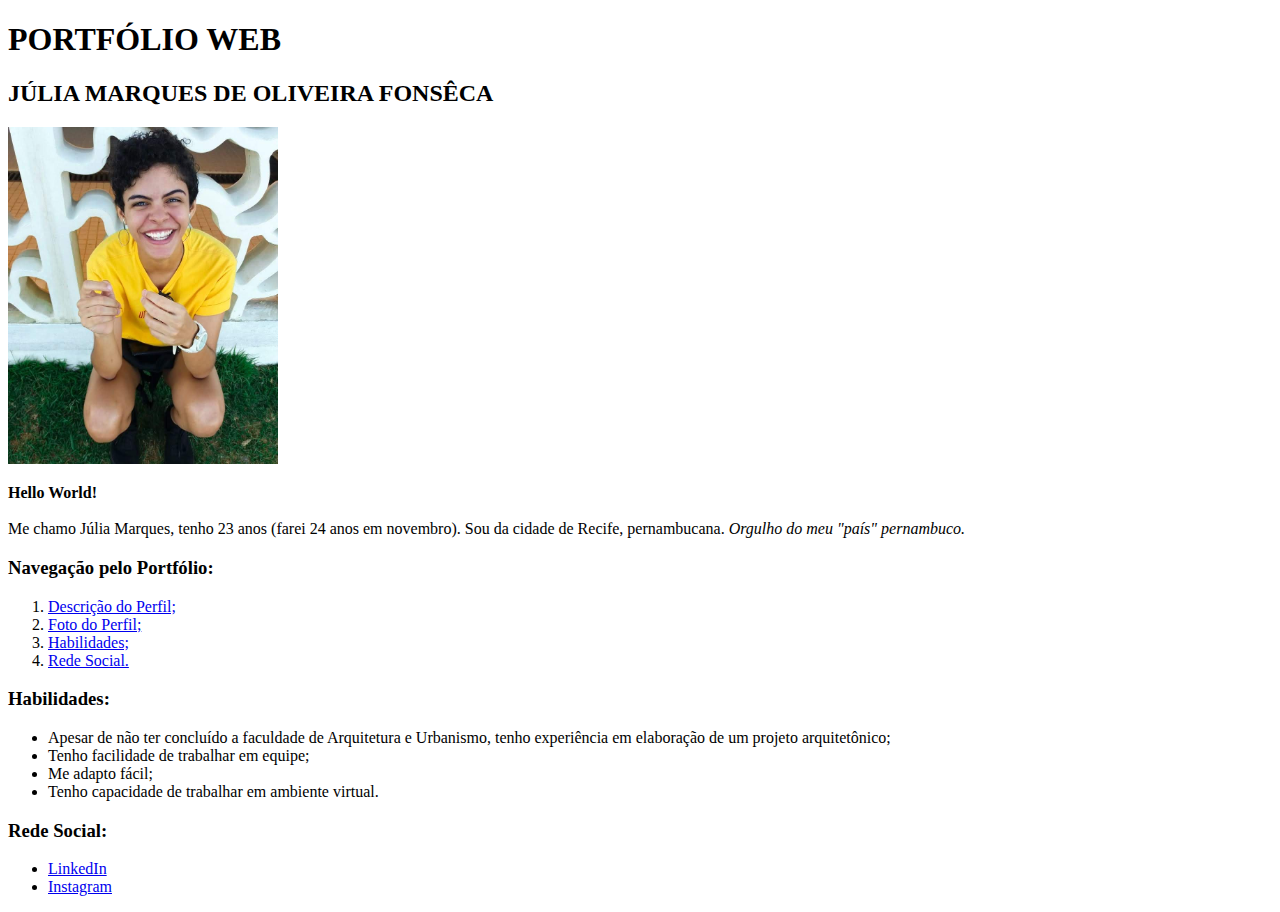
==== index.html @ 98a26c0e "HTML renomeado" ====
<!DOCTYPE html>
<html lang="pt-br">

<head>
  <meta charset="UTF-8">
  <meta http-equiv="X-UA-Compatible" content="IE=edge">
  <meta name="viewport" content="width=device-width, initial-scale=1.0">
  <title>Portfólio - Júlia Marques</title>
</head>

<body>
  <h1>PORTFÓLIO WEB</h1>
  <h2>JÚLIA MARQUES DE OLIVEIRA FONSÊCA</h2>
  <img id="Foto" src="eu.jpg" alt="Foto de Júlia Marques" width="270px"><br>
  <p id="Descrição"><strong>Hello World!</strong><br><br> Me chamo Júlia Marques, tenho 23 anos (farei 24 anos em novembro). Sou da cidade
  de Recife, pernambucana. <em>Orgulho do meu "país" pernambuco.</em> </p>

  <h3>Navegação pelo Portfólio:</h3>
  <ol>
    <li><a href="#Descrição">Descrição do Perfil;</a> </li> 
    <li><a href="#Foto">Foto do Perfil;</a></li>
    <li><a href="#Habilidades">Habilidades;</a> </li>
    <li><a href="#Rede">Rede Social.</a> </li>
  </ol>
  <h3 id="Habilidades">Habilidades:</h3>
  <ul>
    <li>Apesar de não ter concluído a faculdade de Arquitetura e Urbanismo, tenho experiência em elaboração de um projeto arquitetônico;</li>
    <li>Tenho facilidade de trabalhar em equipe;</li>
    <li>Me adapto fácil;</li>
    <li>Tenho capacidade de trabalhar em ambiente virtual.</li>
  </ul>
  <h3 id="Rede">Rede Social:</h3>
  <ul>
    <li><a href="https://www.linkedin.com/in/fonseca-julia/" target="_blank">LinkedIn</a></li>
    <li><a href="https://www.instagram.com/julia_marqss/">Instagram</a></li>
  </ul>

</body>

</html>
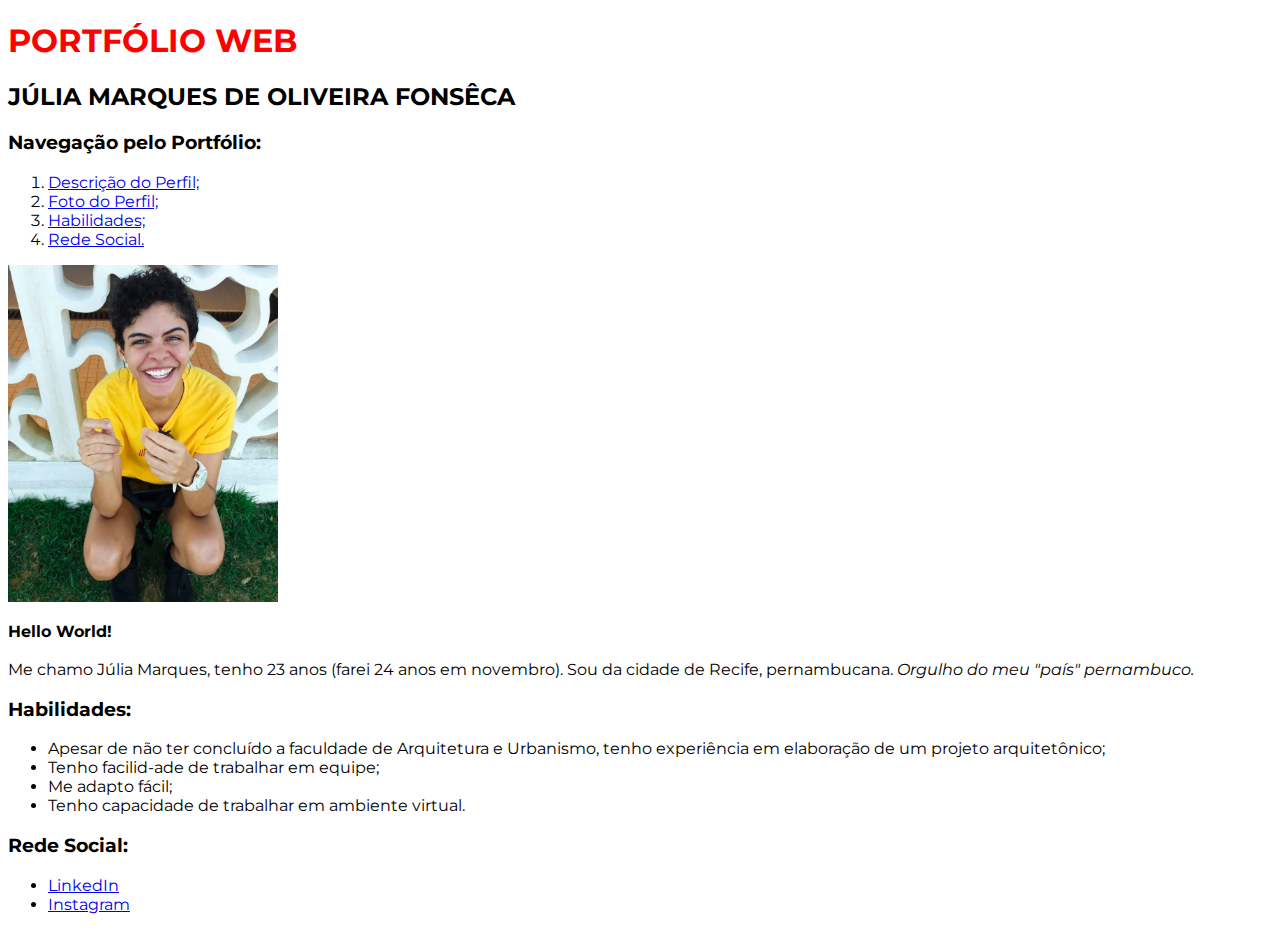
==== commit 19c1383b: "Mudança de fonte da página" ====
--- a/index.html
+++ b/index.html
@@ -5,27 +5,53 @@
   <meta charset="UTF-8">
   <meta http-equiv="X-UA-Compatible" content="IE=edge">
   <meta name="viewport" content="width=device-width, initial-scale=1.0">
+  <link rel="preconnect" href="https://fonts.googleapis.com">
+  <link rel="preconnect" href="https://fonts.gstatic.com" crossorigin>
+  <link
+    href="https://fonts.googleapis.com/css2?family=Montserrat:ital,wght@0,100;0,200;0,300;0,400;0,500;0,600;0,700;0,800;0,900;1,100;1,200;1,300;1,400;1,500;1,600;1,700;1,800;1,900&display=swap"
+    rel="stylesheet">
   <title>Portfólio - Júlia Marques</title>
+  <style>
+    body {
+      font-family:Montserrat, sans-serif;
+    }
+
+    /*Seletor de tag*/
+    h1 {
+      color: red;
+    }
+
+    /*Seletor de classe*/
+    .texto-azul {
+      color: blue;
+    }
+
+    /*Seletor de ID*/
+    #texto-amarelo {
+      color: yellow;
+    }
+  </style>
 </head>
 
 <body>
   <h1>PORTFÓLIO WEB</h1>
   <h2>JÚLIA MARQUES DE OLIVEIRA FONSÊCA</h2>
-  <img id="Foto" src="eu.jpg" alt="Foto de Júlia Marques" width="270px"><br>
-  <p id="Descrição"><strong>Hello World!</strong><br><br> Me chamo Júlia Marques, tenho 23 anos (farei 24 anos em novembro). Sou da cidade
-  de Recife, pernambucana. <em>Orgulho do meu "país" pernambuco.</em> </p>
-
   <h3>Navegação pelo Portfólio:</h3>
   <ol>
-    <li><a href="#Descrição">Descrição do Perfil;</a> </li> 
+    <li><a href="#Descrição">Descrição do Perfil;</a> </li>
     <li><a href="#Foto">Foto do Perfil;</a></li>
     <li><a href="#Habilidades">Habilidades;</a> </li>
     <li><a href="#Rede">Rede Social.</a> </li>
   </ol>
+  <img id="Foto" src="eu.jpg" alt="Foto de Júlia Marques" width="270px"><br>
+  <p id="Descrição"><strong>Hello World!</strong><br><br> Me chamo Júlia Marques, tenho 23 anos (farei 24 anos em
+    novembro). Sou da cidade
+    de Recife, pernambucana. <em>Orgulho do meu "país" pernambuco.</em> </p>
   <h3 id="Habilidades">Habilidades:</h3>
   <ul>
-    <li>Apesar de não ter concluído a faculdade de Arquitetura e Urbanismo, tenho experiência em elaboração de um projeto arquitetônico;</li>
-    <li>Tenho facilidade de trabalhar em equipe;</li>
+    <li>Apesar de não ter concluído a faculdade de Arquitetura e Urbanismo, tenho experiência em elaboração de um
+      projeto arquitetônico;</li>
+    <li>Tenho facilid-ade de trabalhar em equipe;</li>
     <li>Me adapto fácil;</li>
     <li>Tenho capacidade de trabalhar em ambiente virtual.</li>
   </ul>
@@ -34,7 +60,6 @@
     <li><a href="https://www.linkedin.com/in/fonseca-julia/" target="_blank">LinkedIn</a></li>
     <li><a href="https://www.instagram.com/julia_marqss/">Instagram</a></li>
   </ul>
-
 </body>
 
 </html>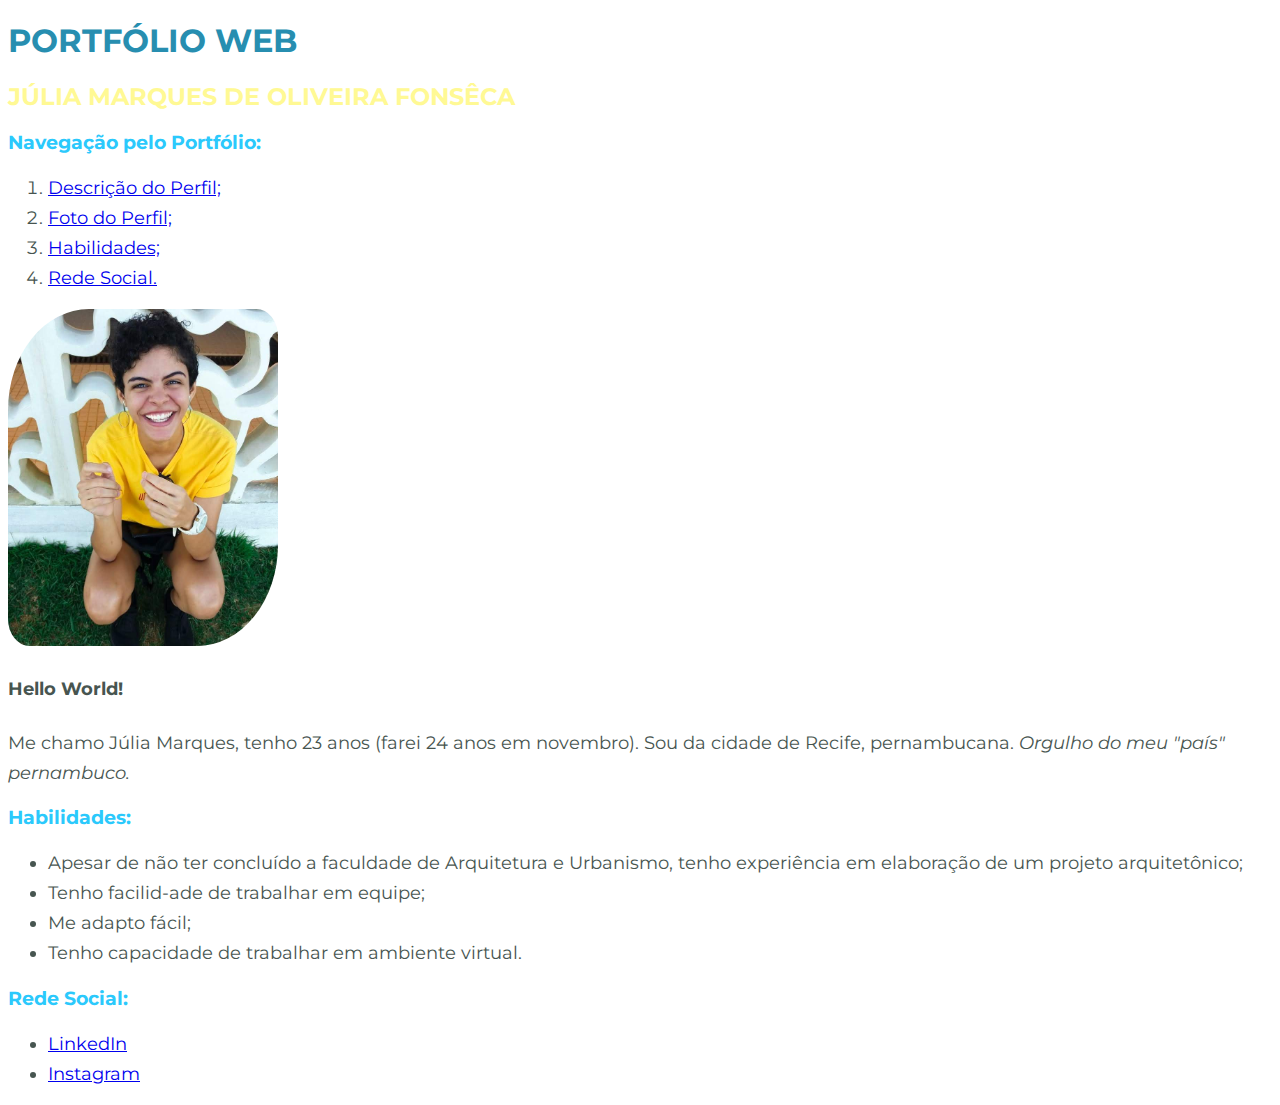
==== commit 246980fa: "Editando as cores e formatação de texto" ====
--- a/index.html
+++ b/index.html
@@ -12,10 +12,29 @@
     rel="stylesheet">
   <title>Portfólio - Júlia Marques</title>
   <style>
+    
     body {
       font-family:Montserrat, sans-serif;
     }
+    p, li, h4{
+      color: #475550;
+      font-size: 18px;
+      line-height: 30px;
+    }
+    h3{
+      color: #2BC9FC;
+    }
+    .picture{
+      border-radius: 30% 8% 30% 8%;
+    }
+    .intro{
+      color: #278EB0;
+        }
+    .intro2{
+      color: #FFF994;
+        }
 
+    /*Exemplos da aula abaixo*/
     /*Seletor de tag*/
     h1 {
       color: red;
@@ -34,8 +53,8 @@
 </head>
 
 <body>
-  <h1>PORTFÓLIO WEB</h1>
-  <h2>JÚLIA MARQUES DE OLIVEIRA FONSÊCA</h2>
+  <h1 class="intro">PORTFÓLIO WEB</h1>
+  <h2 class="intro2">JÚLIA MARQUES DE OLIVEIRA FONSÊCA</h2>
   <h3>Navegação pelo Portfólio:</h3>
   <ol>
     <li><a href="#Descrição">Descrição do Perfil;</a> </li>
@@ -43,8 +62,9 @@
     <li><a href="#Habilidades">Habilidades;</a> </li>
     <li><a href="#Rede">Rede Social.</a> </li>
   </ol>
-  <img id="Foto" src="eu.jpg" alt="Foto de Júlia Marques" width="270px"><br>
-  <p id="Descrição"><strong>Hello World!</strong><br><br> Me chamo Júlia Marques, tenho 23 anos (farei 24 anos em
+  <img class="picture" id="Foto" src="eu.jpg" alt="Foto de Júlia Marques" width="270px"><br>
+  <h4>Hello World!</h4>
+  <p id="Descrição">Me chamo Júlia Marques, tenho 23 anos (farei 24 anos em
     novembro). Sou da cidade
     de Recife, pernambucana. <em>Orgulho do meu "país" pernambuco.</em> </p>
   <h3 id="Habilidades">Habilidades:</h3>
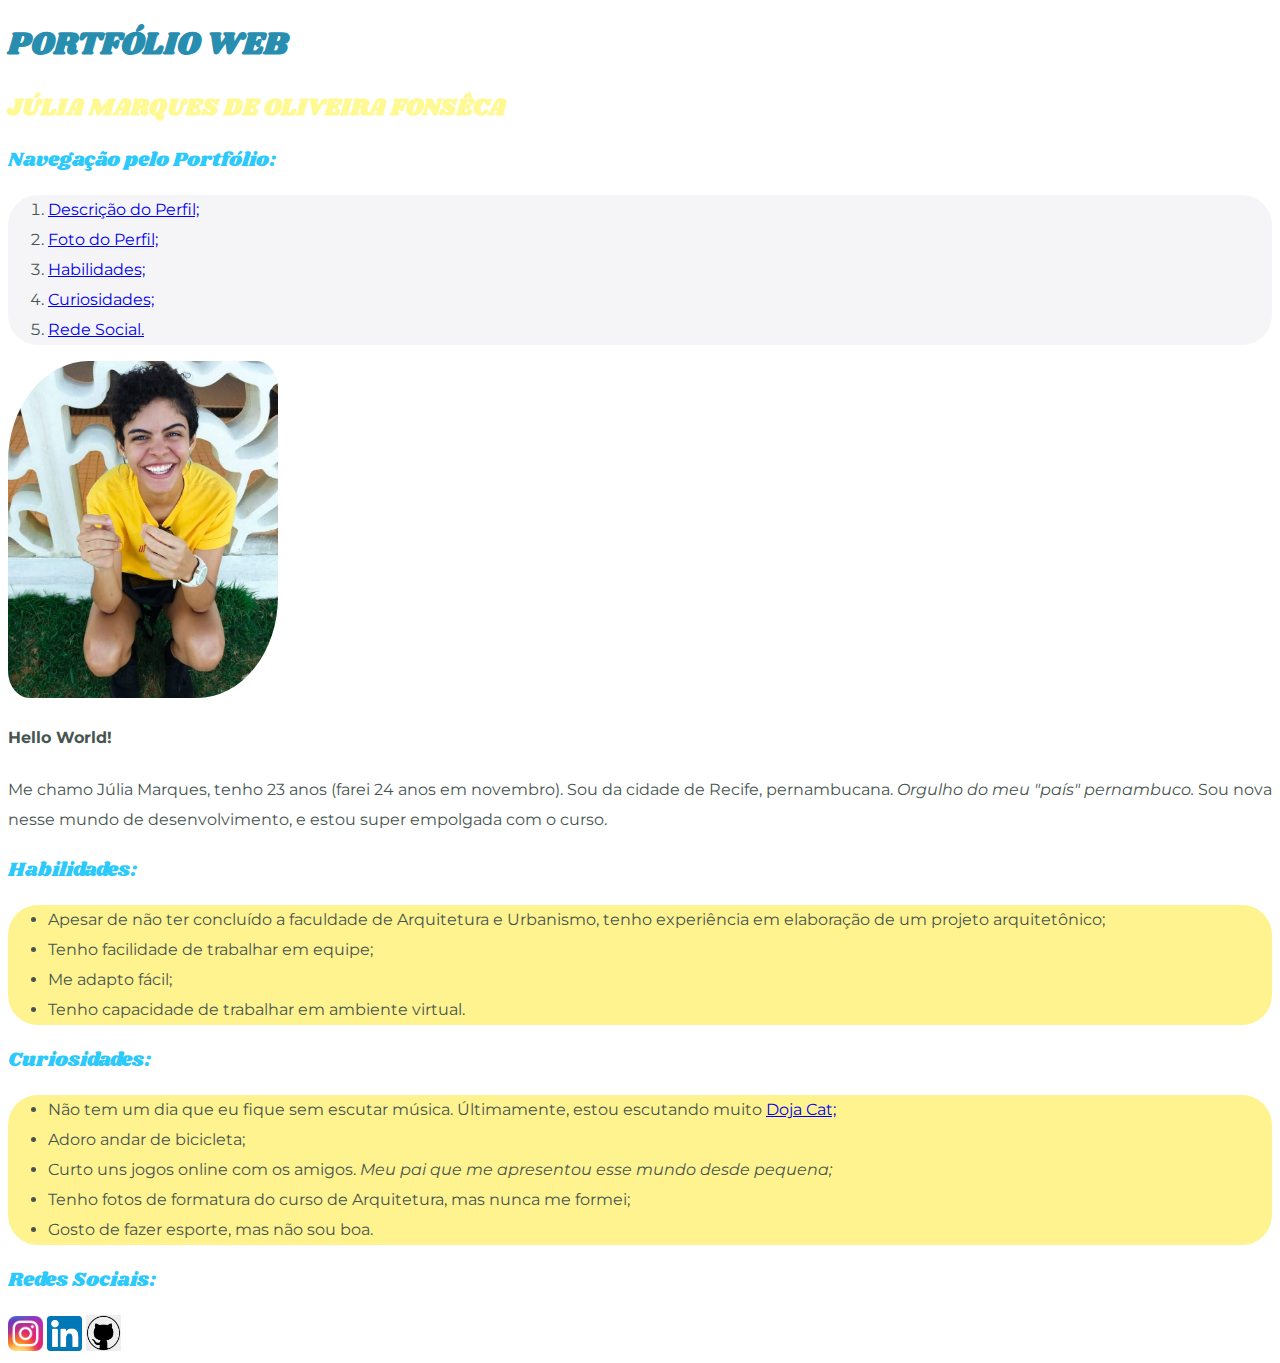
==== commit 1372c445: "Introduzindo background nos textos e alterando as imagens" ====
--- a/index.html
+++ b/index.html
@@ -10,29 +10,49 @@
   <link
     href="https://fonts.googleapis.com/css2?family=Montserrat:ital,wght@0,100;0,200;0,300;0,400;0,500;0,600;0,700;0,800;0,900;1,100;1,200;1,300;1,400;1,500;1,600;1,700;1,800;1,900&display=swap"
     rel="stylesheet">
+  <link rel="preconnect" href="https://fonts.googleapis.com">
+  <link rel="preconnect" href="https://fonts.gstatic.com" crossorigin>
+  <link
+    href="https://fonts.googleapis.com/css2?family=Montserrat:ital,wght@0,100;0,200;0,300;0,400;0,500;0,600;0,700;0,800;0,900;1,100;1,200;1,300;1,400;1,500;1,600;1,700;1,800;1,900&family=Shrikhand&display=swap"
+    rel="stylesheet">
   <title>Portfólio - Júlia Marques</title>
   <style>
-    
+
     body {
-      font-family:Montserrat, sans-serif;
+      font-family: Montserrat, sans-serif;
     }
-    p, li, h4{
+    p, li, h4 {
       color: #475550;
-      font-size: 18px;
+      font-size: 16px;
       line-height: 30px;
     }
-    h3{
+    h3 {
       color: #2BC9FC;
+      font-family:Shrikhand;
+      font-weight: 500;
+      font-size: 20px;
     }
-    .picture{
+    .picture {
       border-radius: 30% 8% 30% 8%;
     }
-    .intro{
+    .intro {
       color: #278EB0;
-        }
-    .intro2{
+      font-family:Shrikhand;
+    }
+    .intro2 {
       color: #FFF994;
-        }
+      font-family:Shrikhand;
+    }
+    .background-yellow{
+      background-color:#FFF38F;
+      border-radius: 30px;
+      text-decoration: none; /*Não está saindo a linha do link*/
+    }
+    .background-grey{
+      background-color:#f3f3f5d5;
+      border-radius: 30px;
+      text-decoration: none; /*Não está saindo a linha do link*/
+    }
 
     /*Exemplos da aula abaixo*/
     /*Seletor de tag*/
@@ -56,30 +76,38 @@
   <h1 class="intro">PORTFÓLIO WEB</h1>
   <h2 class="intro2">JÚLIA MARQUES DE OLIVEIRA FONSÊCA</h2>
   <h3>Navegação pelo Portfólio:</h3>
-  <ol>
+  <ol class="background-grey">
     <li><a href="#Descrição">Descrição do Perfil;</a> </li>
     <li><a href="#Foto">Foto do Perfil;</a></li>
     <li><a href="#Habilidades">Habilidades;</a> </li>
+    <li><a href="#Curiosidades">Curiosidades;</a></li>
     <li><a href="#Rede">Rede Social.</a> </li>
   </ol>
   <img class="picture" id="Foto" src="eu.jpg" alt="Foto de Júlia Marques" width="270px"><br>
   <h4>Hello World!</h4>
   <p id="Descrição">Me chamo Júlia Marques, tenho 23 anos (farei 24 anos em
     novembro). Sou da cidade
-    de Recife, pernambucana. <em>Orgulho do meu "país" pernambuco.</em> </p>
+    de Recife, pernambucana. <em>Orgulho do meu "país" pernambuco.</em> Sou nova nesse mundo de desenvolvimento, e estou super empolgada com o curso.</p> 
   <h3 id="Habilidades">Habilidades:</h3>
-  <ul>
+  <ul class="background-yellow">
     <li>Apesar de não ter concluído a faculdade de Arquitetura e Urbanismo, tenho experiência em elaboração de um
       projeto arquitetônico;</li>
-    <li>Tenho facilid-ade de trabalhar em equipe;</li>
+    <li>Tenho facilidade de trabalhar em equipe;</li>
     <li>Me adapto fácil;</li>
     <li>Tenho capacidade de trabalhar em ambiente virtual.</li>
   </ul>
-  <h3 id="Rede">Rede Social:</h3>
-  <ul>
-    <li><a href="https://www.linkedin.com/in/fonseca-julia/" target="_blank">LinkedIn</a></li>
-    <li><a href="https://www.instagram.com/julia_marqss/">Instagram</a></li>
+  <h3 id="Curiosidades">Curiosidades:</h3>
+  <ul class="background-yellow">
+    <li>Não tem um dia que eu fique sem escutar música. Últimamente, estou escutando muito <a href="https://www.youtube.com/watch?v=9Ko-nEYJ1GE" target="_blank">Doja Cat;</a></li>
+    <li>Adoro andar de bicicleta;</li>
+    <li>Curto uns jogos online com os amigos. <em>Meu pai que me apresentou esse mundo desde pequena;</em></li>
+    <li>Tenho fotos de formatura do curso de Arquitetura, mas nunca me formei;</li>
+    <li>Gosto de fazer esporte, mas não sou boa.</li>
   </ul>
-</body>
+  <h3 id="Rede">Redes Sociais:</h3>
+  <a href="https://www.instagram.com/julia_marqss/" target="_blank"><img src="/images/instagram.png" alt="Instagram" width="35px"></a>
+  <a href="https://www.linkedin.com/in/fonseca-julia/" target="_blank"><img src="/images/linkedin.png" alt="LinkedIn" width="35px"></a>
+  <a href="https://github.com/juliamarqss" target="_blank"><img src="/images/github.png" alt="GitHub" width="35px"></a>
+  </body>
 
 </html>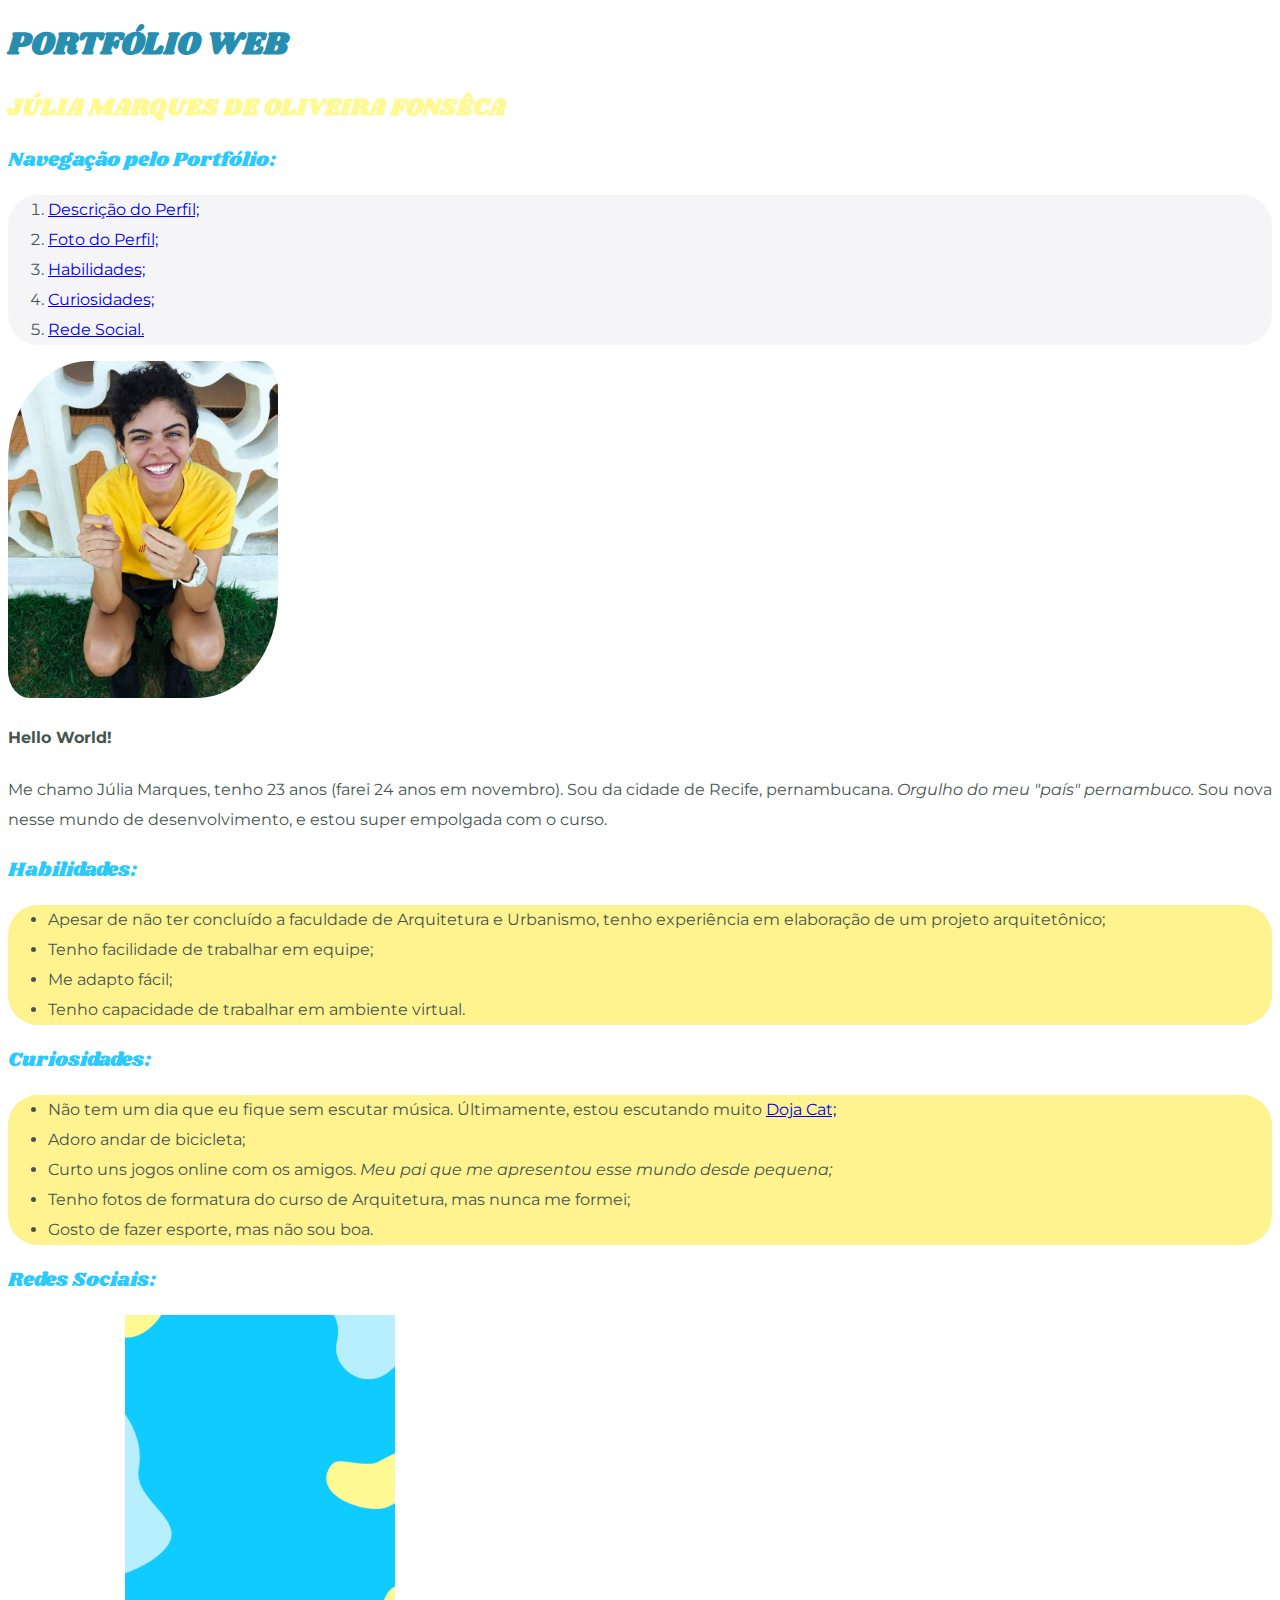
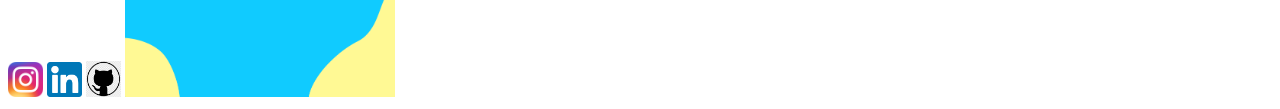
==== commit aee0b5eb: "Criação do arquivo style.css" ====
--- a/index.html
+++ b/index.html
@@ -15,62 +15,9 @@
   <link
     href="https://fonts.googleapis.com/css2?family=Montserrat:ital,wght@0,100;0,200;0,300;0,400;0,500;0,600;0,700;0,800;0,900;1,100;1,200;1,300;1,400;1,500;1,600;1,700;1,800;1,900&family=Shrikhand&display=swap"
     rel="stylesheet">
+    <link rel="stylesheet" href="style.css">
   <title>Portfólio - Júlia Marques</title>
-  <style>
-
-    body {
-      font-family: Montserrat, sans-serif;
-    }
-    p, li, h4 {
-      color: #475550;
-      font-size: 16px;
-      line-height: 30px;
-    }
-    h3 {
-      color: #2BC9FC;
-      font-family:Shrikhand;
-      font-weight: 500;
-      font-size: 20px;
-    }
-    .picture {
-      border-radius: 30% 8% 30% 8%;
-    }
-    .intro {
-      color: #278EB0;
-      font-family:Shrikhand;
-    }
-    .intro2 {
-      color: #FFF994;
-      font-family:Shrikhand;
-    }
-    .background-yellow{
-      background-color:#FFF38F;
-      border-radius: 30px;
-      text-decoration: none; /*Não está saindo a linha do link*/
-    }
-    .background-grey{
-      background-color:#f3f3f5d5;
-      border-radius: 30px;
-      text-decoration: none; /*Não está saindo a linha do link*/
-    }
-
-    /*Exemplos da aula abaixo*/
-    /*Seletor de tag*/
-    h1 {
-      color: red;
-    }
-
-    /*Seletor de classe*/
-    .texto-azul {
-      color: blue;
-    }
-
-    /*Seletor de ID*/
-    #texto-amarelo {
-      color: yellow;
-    }
-  </style>
-</head>
+ </head>
 
 <body>
   <h1 class="intro">PORTFÓLIO WEB</h1>
@@ -108,6 +55,8 @@
   <a href="https://www.instagram.com/julia_marqss/" target="_blank"><img src="/images/instagram.png" alt="Instagram" width="35px"></a>
   <a href="https://www.linkedin.com/in/fonseca-julia/" target="_blank"><img src="/images/linkedin.png" alt="LinkedIn" width="35px"></a>
   <a href="https://github.com/juliamarqss" target="_blank"><img src="/images/github.png" alt="GitHub" width="35px"></a>
+  <img class="fundo" src="/images/background.png" alt="Foto de Júlia Marques" width="270px"><br>
+
   </body>
 
 </html>--- a/style.css
+++ b/style.css
@@ -0,0 +1,53 @@
+body {
+  font-family: Montserrat, sans-serif;
+}
+p,
+li,
+h4 {
+  color: #475550;
+  font-size: 16px;
+  line-height: 30px;
+}
+h3 {
+  color: #2bc9fc;
+  font-family: Shrikhand;
+  font-weight: 500;
+  font-size: 20px;
+}
+.picture {
+  border-radius: 30% 8% 30% 8%;
+}
+.intro {
+  color: #278eb0;
+  font-family: Shrikhand;
+}
+.intro2 {
+  color: #fff994;
+  font-family: Shrikhand;
+}
+.background-yellow {
+  background-color: #fff38f;
+  border-radius: 30px;
+  text-decoration: none; /*Não está saindo a linha do link*/
+}
+.background-grey {
+  background-color: #f3f3f5d5;
+  border-radius: 30px;
+  text-decoration: none; /*Não está saindo a linha do link*/
+}
+
+/*Exemplos da aula abaixo*/
+/*Seletor de tag*/
+h1 {
+  color: red;
+}
+
+/*Seletor de classe*/
+.texto-azul {
+  color: blue;
+}
+
+/*Seletor de ID*/
+#texto-amarelo {
+  color: yellow;
+}
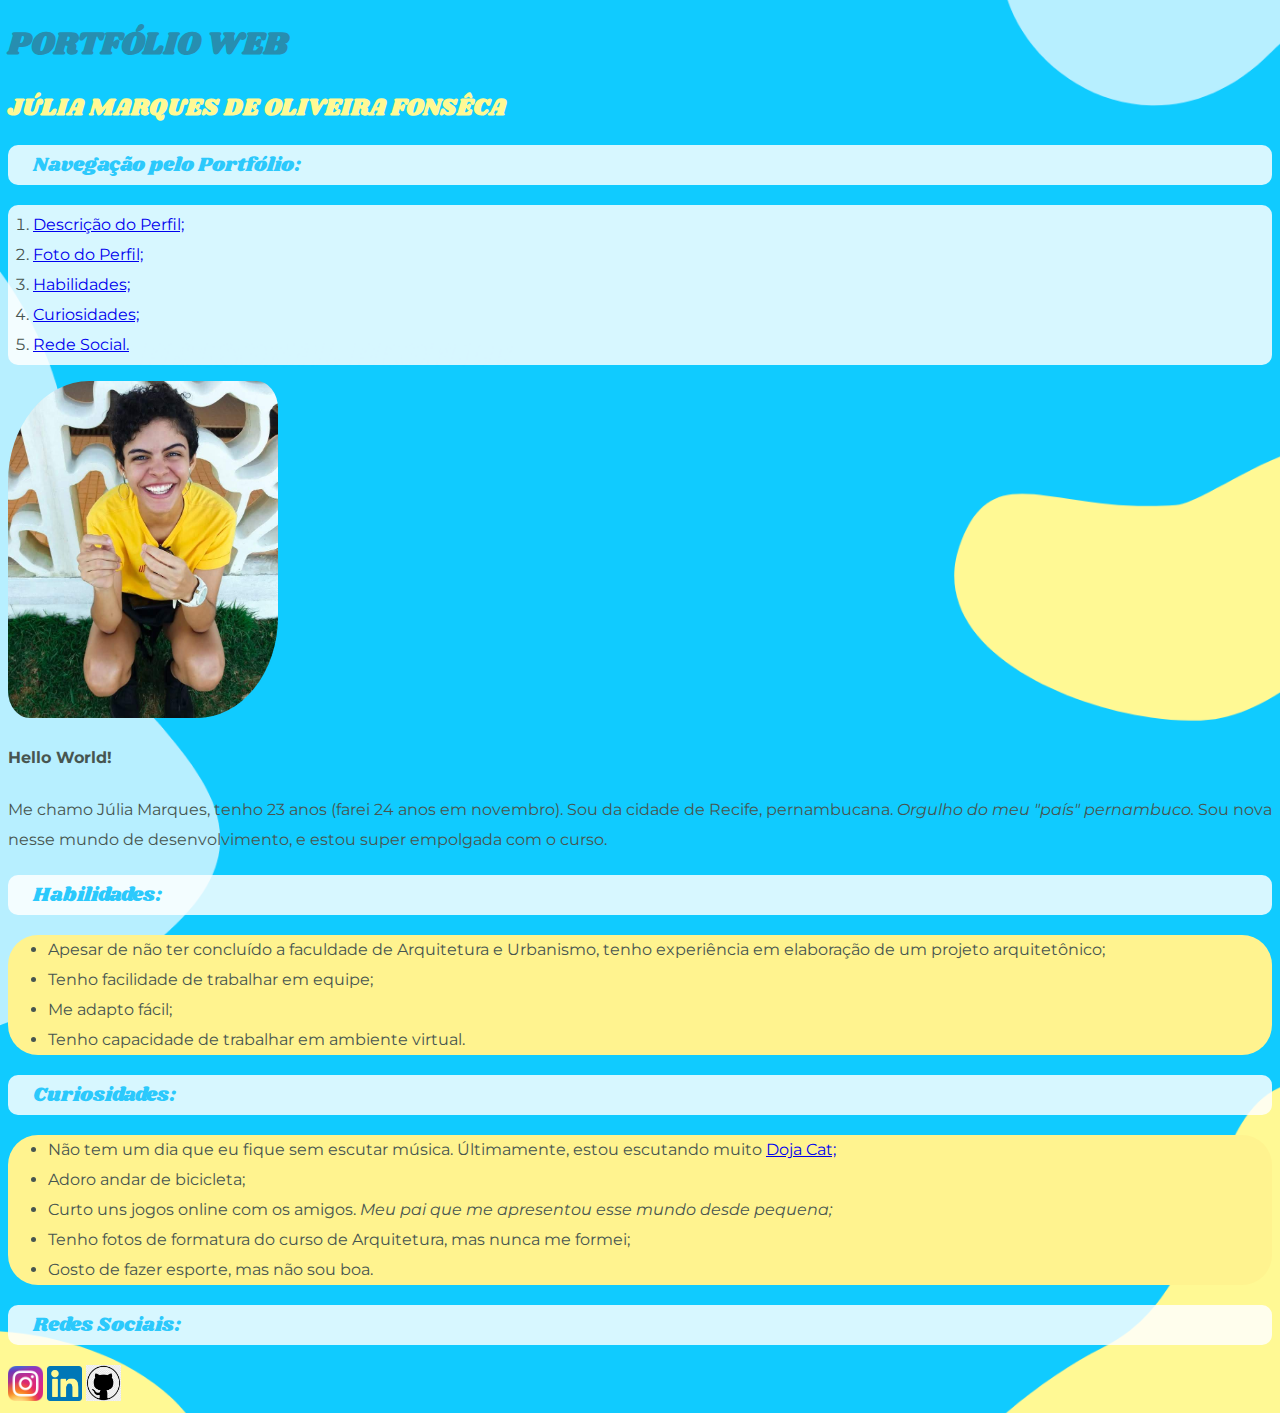
==== commit 02f44717: "Container Header" ====
--- a/index.html
+++ b/index.html
@@ -15,48 +15,56 @@
   <link
     href="https://fonts.googleapis.com/css2?family=Montserrat:ital,wght@0,100;0,200;0,300;0,400;0,500;0,600;0,700;0,800;0,900;1,100;1,200;1,300;1,400;1,500;1,600;1,700;1,800;1,900&family=Shrikhand&display=swap"
     rel="stylesheet">
-    <link rel="stylesheet" href="style.css">
+  <link rel="stylesheet" href="style.css">
   <title>Portfólio - Júlia Marques</title>
- </head>
+</head>
 
-<body>
-  <h1 class="intro">PORTFÓLIO WEB</h1>
-  <h2 class="intro2">JÚLIA MARQUES DE OLIVEIRA FONSÊCA</h2>
-  <h3>Navegação pelo Portfólio:</h3>
-  <ol class="background-grey">
-    <li><a href="#Descrição">Descrição do Perfil;</a> </li>
-    <li><a href="#Foto">Foto do Perfil;</a></li>
-    <li><a href="#Habilidades">Habilidades;</a> </li>
-    <li><a href="#Curiosidades">Curiosidades;</a></li>
-    <li><a href="#Rede">Rede Social.</a> </li>
-  </ol>
-  <img class="picture" id="Foto" src="eu.jpg" alt="Foto de Júlia Marques" width="270px"><br>
-  <h4>Hello World!</h4>
-  <p id="Descrição">Me chamo Júlia Marques, tenho 23 anos (farei 24 anos em
-    novembro). Sou da cidade
-    de Recife, pernambucana. <em>Orgulho do meu "país" pernambuco.</em> Sou nova nesse mundo de desenvolvimento, e estou super empolgada com o curso.</p> 
-  <h3 id="Habilidades">Habilidades:</h3>
-  <ul class="background-yellow">
-    <li>Apesar de não ter concluído a faculdade de Arquitetura e Urbanismo, tenho experiência em elaboração de um
-      projeto arquitetônico;</li>
-    <li>Tenho facilidade de trabalhar em equipe;</li>
-    <li>Me adapto fácil;</li>
-    <li>Tenho capacidade de trabalhar em ambiente virtual.</li>
-  </ul>
-  <h3 id="Curiosidades">Curiosidades:</h3>
-  <ul class="background-yellow">
-    <li>Não tem um dia que eu fique sem escutar música. Últimamente, estou escutando muito <a href="https://www.youtube.com/watch?v=9Ko-nEYJ1GE" target="_blank">Doja Cat;</a></li>
-    <li>Adoro andar de bicicleta;</li>
-    <li>Curto uns jogos online com os amigos. <em>Meu pai que me apresentou esse mundo desde pequena;</em></li>
-    <li>Tenho fotos de formatura do curso de Arquitetura, mas nunca me formei;</li>
-    <li>Gosto de fazer esporte, mas não sou boa.</li>
-  </ul>
-  <h3 id="Rede">Redes Sociais:</h3>
-  <a href="https://www.instagram.com/julia_marqss/" target="_blank"><img src="/images/instagram.png" alt="Instagram" width="35px"></a>
-  <a href="https://www.linkedin.com/in/fonseca-julia/" target="_blank"><img src="/images/linkedin.png" alt="LinkedIn" width="35px"></a>
-  <a href="https://github.com/juliamarqss" target="_blank"><img src="/images/github.png" alt="GitHub" width="35px"></a>
-  <img class="fundo" src="/images/background.png" alt="Foto de Júlia Marques" width="270px"><br>
-
-  </body>
+<body class="bg-fundo">
+  <!-- Sessão 1 -->
+  <div class="header">
+    <h1 class="intro">PORTFÓLIO WEB</h1>
+    <h2 class="intro2">JÚLIA MARQUES DE OLIVEIRA FONSÊCA</h2>
+    <h3 class="bg-white">Navegação pelo Portfólio:</h3>
+    <ol class="bg-white">
+      <li><a href="#Descrição">Descrição do Perfil;</a> </li>
+      <li><a href="#Foto">Foto do Perfil;</a></li>
+      <li><a href="#Habilidades">Habilidades;</a> </li>
+      <li><a href="#Curiosidades">Curiosidades;</a></li>
+      <li><a href="#Rede">Rede Social.</a> </li>
+    </ol>
+    <img class="picture" id="Foto" src="eu.jpg" alt="Foto de Júlia Marques" width="270px"><br>
+    <h4>Hello World!</h4>
+    <p id="Descrição">Me chamo Júlia Marques, tenho 23 anos (farei 24 anos em
+      novembro). Sou da cidade
+      de Recife, pernambucana. <em>Orgulho do meu "país" pernambuco.</em> Sou nova nesse mundo de desenvolvimento, e
+      estou super empolgada com o curso.</p>
+  </div>
+  <div class="">
+    <h3 id="Habilidades" class="bg-white">Habilidades:</h3>
+    <ul class="bg-yellow">
+      <li>Apesar de não ter concluído a faculdade de Arquitetura e Urbanismo, tenho experiência em elaboração de um
+        projeto arquitetônico;</li>
+      <li>Tenho facilidade de trabalhar em equipe;</li>
+      <li>Me adapto fácil;</li>
+      <li>Tenho capacidade de trabalhar em ambiente virtual.</li>
+    </ul>
+    <h3 id="Curiosidades" class="bg-white">Curiosidades:</h3>
+    <ul class="bg-yellow">
+      <li>Não tem um dia que eu fique sem escutar música. Últimamente, estou escutando muito <a
+          href="https://www.youtube.com/watch?v=9Ko-nEYJ1GE" target="_blank">Doja Cat;</a></li>
+      <li>Adoro andar de bicicleta;</li>
+      <li>Curto uns jogos online com os amigos. <em>Meu pai que me apresentou esse mundo desde pequena;</em></li>
+      <li>Tenho fotos de formatura do curso de Arquitetura, mas nunca me formei;</li>
+      <li>Gosto de fazer esporte, mas não sou boa.</li>
+    </ul>
+    <h3 id="Rede" class="bg-white">Redes Sociais:</h3>
+    <a href="https://www.instagram.com/julia_marqss/" target="_blank"><img src="/images/instagram.png" alt="Instagram"
+        width="35px"></a>
+    <a href="https://www.linkedin.com/in/fonseca-julia/" target="_blank"><img src="/images/linkedin.png" alt="LinkedIn"
+        width="35px"></a>
+    <a href="https://github.com/juliamarqss" target="_blank"><img src="/images/github.png" alt="GitHub"
+        width="35px"></a>
+  </div>
+</body>
 
 </html>--- a/style.css
+++ b/style.css
@@ -1,9 +1,7 @@
 body {
   font-family: Montserrat, sans-serif;
 }
-p,
-li,
-h4 {
+p, li, h4 {
   color: #475550;
   font-size: 16px;
   line-height: 30px;
@@ -25,16 +23,22 @@
   color: #fff994;
   font-family: Shrikhand;
 }
-.background-yellow {
+.bg-yellow {
   background-color: #fff38f;
   border-radius: 30px;
   text-decoration: none; /*Não está saindo a linha do link*/
 }
-.background-grey {
-  background-color: #f3f3f5d5;
-  border-radius: 30px;
-  text-decoration: none; /*Não está saindo a linha do link*/
+.bg-white{
+  background-color: #ffffffd5;
+  border-radius: 10px;
+  padding: 5px 25px;
 }
+.bg-fundo{
+  background-image: url("/images/background.png");
+  background-repeat: no-repeat;
+  background-size: cover;
+  background-position: center;
+   }
 
 /*Exemplos da aula abaixo*/
 /*Seletor de tag*/
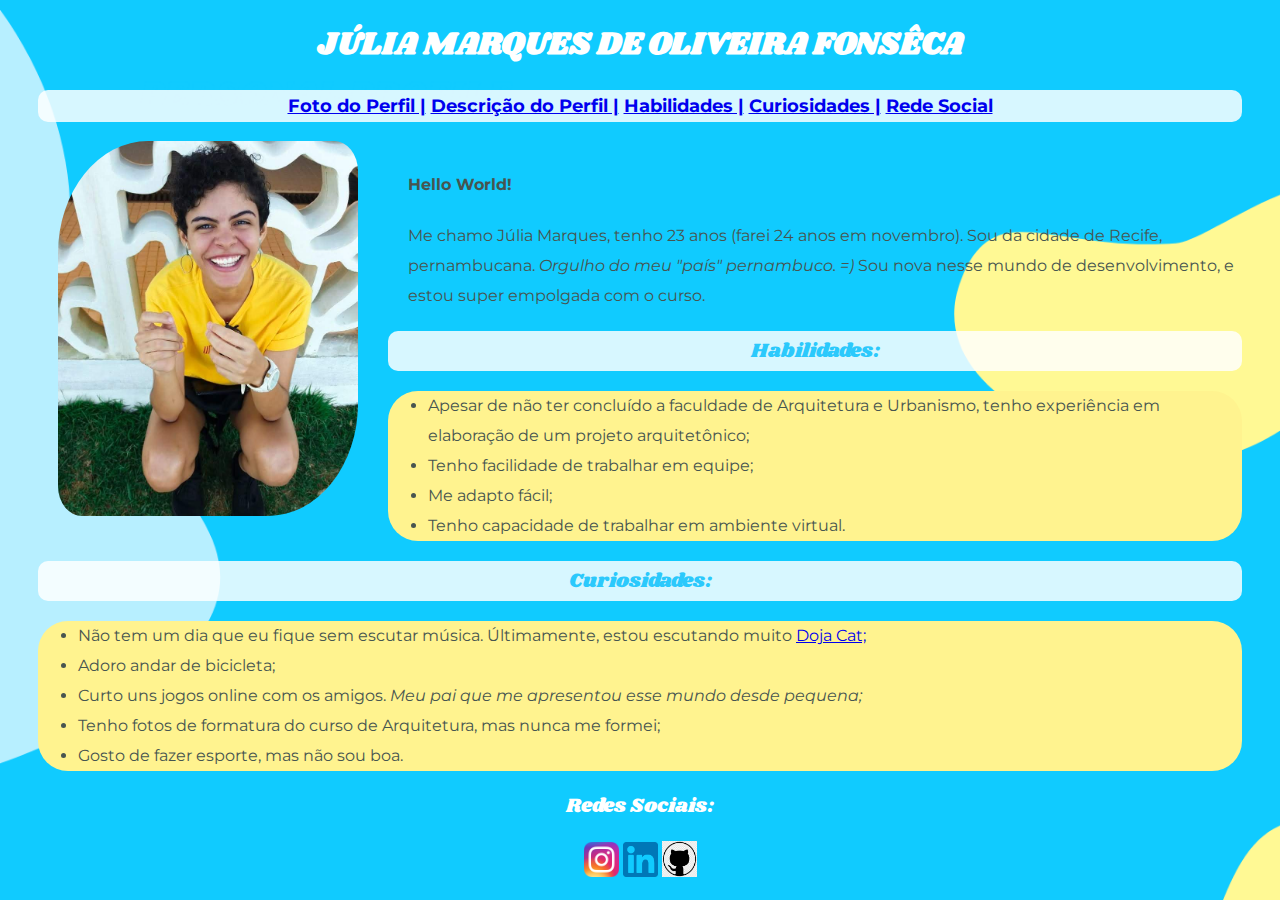
==== commit 45a96ef2: "Paddings e ajuste de margens" ====
--- a/index.html
+++ b/index.html
@@ -21,35 +21,35 @@
 
 <body class="bg-fundo">
   <!-- Sessão 1 -->
-  <div class="header">
-    <h1 class="intro">PORTFÓLIO WEB</h1>
-    <h2 class="intro2">JÚLIA MARQUES DE OLIVEIRA FONSÊCA</h2>
-    <h3 class="bg-white">Navegação pelo Portfólio:</h3>
-    <ol class="bg-white">
-      <li><a href="#Descrição">Descrição do Perfil;</a> </li>
-      <li><a href="#Foto">Foto do Perfil;</a></li>
-      <li><a href="#Habilidades">Habilidades;</a> </li>
-      <li><a href="#Curiosidades">Curiosidades;</a></li>
-      <li><a href="#Rede">Rede Social.</a> </li>
-    </ol>
-    <img class="picture" id="Foto" src="eu.jpg" alt="Foto de Júlia Marques" width="270px"><br>
-    <h4>Hello World!</h4>
-    <p id="Descrição">Me chamo Júlia Marques, tenho 23 anos (farei 24 anos em
+  <div>
+    <!--Header-->
+    <h1 class="intro">JÚLIA MARQUES DE OLIVEIRA FONSÊCA</h1>
+    <div class="bg-white2 menu">
+      <a href="#Foto"><strong>Foto do Perfil |</strong></a>
+      <a href="#Descrição"><strong>Descrição do Perfil |</strong></a>
+      <a href="#Habilidades"><strong>Habilidades |</strong></a>
+      <a href="#Curiosidades"><strong>Curiosidades |</strong></a>
+      <a href="#Rede"><strong>Rede Social</strong></a>
+    </div>
+    <br>
+    <img class="picture" id="Foto" src="eu.jpg" alt="Foto de Júlia Marques" width="300px"><br>
+    <h4 id="Descrição">Hello World!</h4>
+    <p>Me chamo Júlia Marques, tenho 23 anos (farei 24 anos em
       novembro). Sou da cidade
-      de Recife, pernambucana. <em>Orgulho do meu "país" pernambuco.</em> Sou nova nesse mundo de desenvolvimento, e
+      de Recife, pernambucana. <em>Orgulho do meu "país" pernambuco. =)</em> Sou nova nesse mundo de desenvolvimento, e
       estou super empolgada com o curso.</p>
   </div>
-  <div class="">
-    <h3 id="Habilidades" class="bg-white">Habilidades:</h3>
-    <ul class="bg-yellow">
+  <div class="post">
+    <h3 id="Habilidades" class="bg-white1">Habilidades:</h3>
+    <ul class="bg-yellow1">
       <li>Apesar de não ter concluído a faculdade de Arquitetura e Urbanismo, tenho experiência em elaboração de um
         projeto arquitetônico;</li>
       <li>Tenho facilidade de trabalhar em equipe;</li>
       <li>Me adapto fácil;</li>
       <li>Tenho capacidade de trabalhar em ambiente virtual.</li>
     </ul>
-    <h3 id="Curiosidades" class="bg-white">Curiosidades:</h3>
-    <ul class="bg-yellow">
+    <h3 id="Curiosidades" class="bg-white2">Curiosidades:</h3>
+    <ul class="bg-yellow2">
       <li>Não tem um dia que eu fique sem escutar música. Últimamente, estou escutando muito <a
           href="https://www.youtube.com/watch?v=9Ko-nEYJ1GE" target="_blank">Doja Cat;</a></li>
       <li>Adoro andar de bicicleta;</li>
@@ -57,13 +57,15 @@
       <li>Tenho fotos de formatura do curso de Arquitetura, mas nunca me formei;</li>
       <li>Gosto de fazer esporte, mas não sou boa.</li>
     </ul>
-    <h3 id="Rede" class="bg-white">Redes Sociais:</h3>
-    <a href="https://www.instagram.com/julia_marqss/" target="_blank"><img src="/images/instagram.png" alt="Instagram"
-        width="35px"></a>
-    <a href="https://www.linkedin.com/in/fonseca-julia/" target="_blank"><img src="/images/linkedin.png" alt="LinkedIn"
-        width="35px"></a>
-    <a href="https://github.com/juliamarqss" target="_blank"><img src="/images/github.png" alt="GitHub"
-        width="35px"></a>
+    <div class="footer">
+      <h3 id="Rede" class="rede-white">Redes Sociais:</h3>
+      <a href="https://www.instagram.com/julia_marqss/" target="_blank"><img src="/images/instagram.png" alt="Instagram"
+          width="35px"></a>
+      <a href="https://www.linkedin.com/in/fonseca-julia/" target="_blank"><img src="/images/linkedin.png"
+          alt="LinkedIn" width="35px"></a>
+      <a href="https://github.com/juliamarqss" target="_blank"><img src="/images/github.png" alt="GitHub"
+          width="35px"></a>
+    </div>
   </div>
 </body>
 
--- a/style.css
+++ b/style.css
@@ -11,34 +11,69 @@
   font-family: Shrikhand;
   font-weight: 500;
   font-size: 20px;
+  text-align: center;
+}
+.menu{
+  text-align: center;
+  font-size: 18px ;
+}
+#Descrição {
+  margin-top: 10px;
 }
 .picture {
   border-radius: 30% 8% 30% 8%;
 }
 .intro {
-  color: #278eb0;
+  color: #ffffff;
   font-family: Shrikhand;
+  text-align: center;
 }
-.intro2 {
-  color: #fff994;
-  font-family: Shrikhand;
+.footer{
+  text-align: center;
 }
-.bg-yellow {
+
+.bg-yellow1 {
   background-color: #fff38f;
   border-radius: 30px;
-  text-decoration: none; /*Não está saindo a linha do link*/
+  margin-left: 380px;
+  margin-right: 30px;
 }
-.bg-white{
+.bg-yellow2 {
+  background-color: #fff38f;
+  border-radius: 30px;
+  margin-left: 30px;
+  margin-right: 30px;
+}
+.bg-white1{
   background-color: #ffffffd5;
   border-radius: 10px;
   padding: 5px 25px;
+  margin-left: 380px;
+  margin-right: 30px;
+}
+.bg-white2{
+  background-color: #ffffffd5;
+  border-radius: 10px;
+  padding: 5px 25px;
+  margin-left: 30px;
+  margin-right: 30px;
 }
 .bg-fundo{
   background-image: url("/images/background.png");
   background-repeat: no-repeat;
   background-size: cover;
   background-position: center;
-   }
+}
+.rede-white{
+  color: #ffffff;
+}
+#Foto {
+  position:relative;
+  float: left;
+  margin-left: 50px;
+  margin-right: 50px;
+}
+
 
 /*Exemplos da aula abaixo*/
 /*Seletor de tag*/
